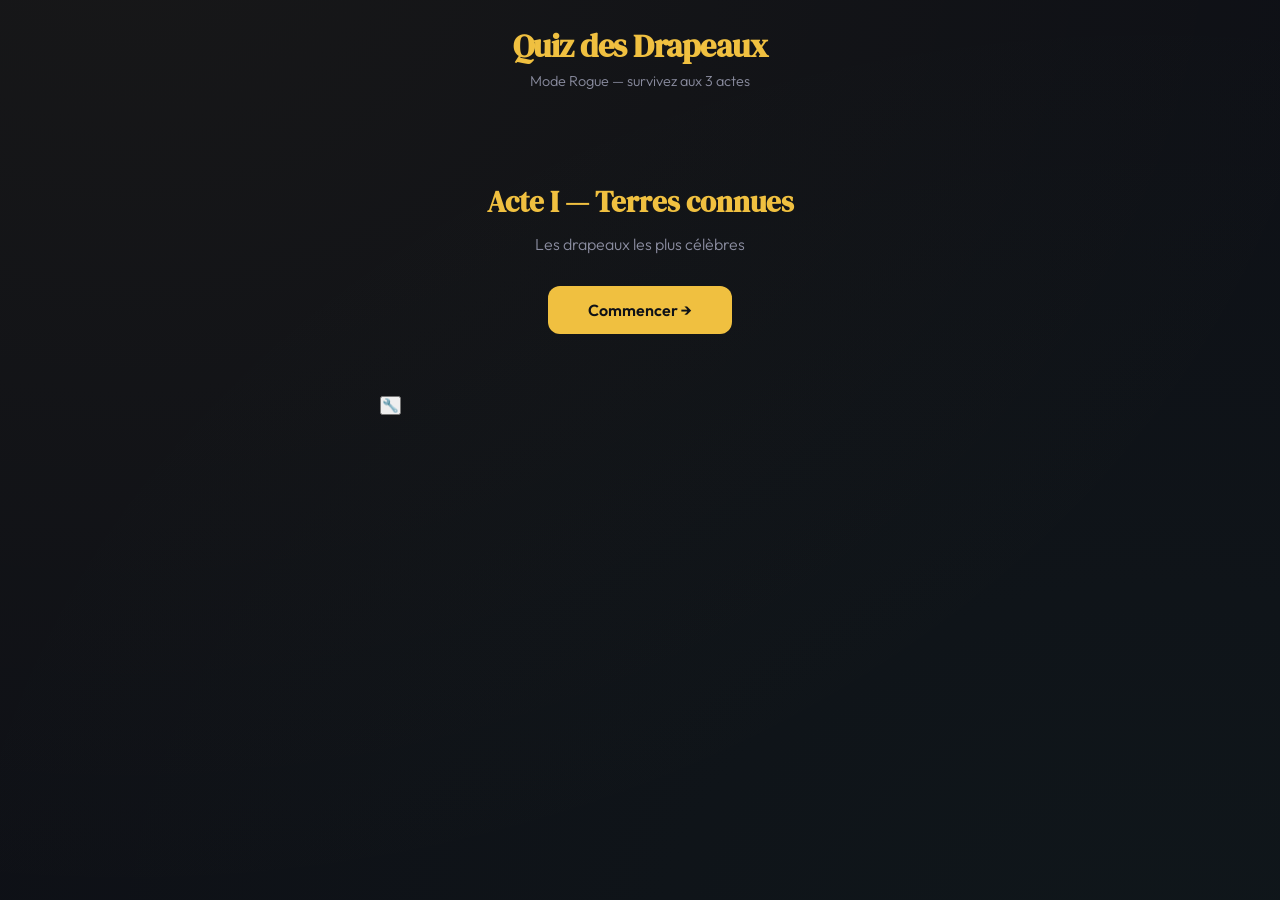
==== rogue.html @ 2f25e323 "Update rogue.html" ====
<!DOCTYPE html>
<html lang="fr">
<head>
  <meta charset="UTF-8">
  <meta name="viewport" content="width=device-width, initial-scale=1.0">
  <title>Quiz des Drapeaux — Mode Rogue</title>
  <link href="https://fonts.googleapis.com/css2?family=DM+Serif+Display&family=Outfit:wght@300;400;500;600;700&display=swap" rel="stylesheet">
  <link rel="stylesheet" href="css/style.css">
  <link rel="stylesheet" href="css/rogue.css">
</head>
<body>
<div class="container">
  <header>
    <h1>Quiz des Drapeaux</h1>
    <p>Mode Rogue — survivez aux 3 actes</p>
  </header>

  <!-- ACT TRANSITION -->
  <div class="act-screen" id="actScreen">
    <h2 id="actTitle">Acte I</h2>
    <p id="actSubtitle">Les drapeaux les plus célèbres</p>
    <button class="act-start-btn" onclick="dismissActScreen()">Commencer →</button>
  </div>

  <!-- CARD CHOICE -->
  <div class="card-choice-screen" id="cardChoiceScreen">
    <h2>Choisissez une récompense</h2>
    <p>Sélectionnez un bonus pour la suite de votre run</p>
    <div class="card-choices" id="cardChoices"></div>
  </div>

  <!-- CONFIRMATION MODAL -->
  <div class="confirm-overlay" id="confirmOverlay" style="display:none">
    <div class="confirm-box">
      <p id="confirmMessage"></p>
      <div class="confirm-buttons">
        <button class="confirm-yes" onclick="confirmYes()">Oui</button>
        <button class="confirm-no" onclick="confirmNo()">Non</button>
      </div>
    </div>
  </div>

  <!-- MAIN GAME -->
  <div class="game-zone" id="rogueGame" style="display:none">
    <div class="progress-track"><div class="progress-fill" id="rogueProgress" style="width:0%"></div></div>

    <div class="rogue-status">
      <div>
        <div class="rogue-act" id="actDisplay">Acte 1</div>
        <div class="rogue-round" id="roundDisplay">Round 1 / 4</div>
      </div>
      <div class="act-dots" id="actDots"></div>
      <div class="rogue-lives" id="livesDisplay">❤️❤️❤️</div>
    </div>

    <div class="active-cards-row" id="activeCardsDisplay"></div>

    <div class="card" id="rogueCard">
      <div class="flag-container"><img id="rogueFlag" src="" alt="Drapeau"></div>
      <div class="rogue-flag-count" id="rogueFlagCount">1 / 5</div>
      <div class="rogue-continent-hint" id="rogueContinentHint"></div>
      <div class="rogue-letter-hint" id="rogueLetterHint"></div>
      <div class="input-row">
        <input type="text" id="rogueInput" placeholder="Nom du pays..." autocomplete="off" autocorrect="off" autocapitalize="off" spellcheck="false" aria-autocomplete="none" data-lpignore="true" data-form-type="other" name="flag-answer-rogue">
        <button id="rogueSubmitBtn" onclick="checkRogueAnswer()">Valider</button>
      </div>
      <div class="feedback" id="rogueFeedback">
        <div class="result-text" id="rogueResultText"></div>
        <div class="answer-reveal" id="rogueAnswerReveal"></div>
      </div>
      <button class="next-btn" id="rogueNextBtn" onclick="nextRogueFlag()">Suivant →</button>
      <div class="next-hint" id="rogueNextHint">Entrée ou Espace pour continuer</div>
    </div>
  </div>

  <!-- TIME TRAVEL MINI-GAME -->
  <div class="time-travel-screen" id="timeTravelScreen" style="display:none">
    <h2>⏳ Voyage temporel</h2>
    <p>Répondez à 2 drapeaux faciles pour passer le drapeau actuel</p>
    <div class="card" id="ttCard">
      <div class="flag-container"><img id="ttFlag" src="" alt="Drapeau"></div>
      <div class="rogue-flag-count" id="ttCount">1 / 2</div>
      <div class="input-row">
        <input type="text" id="ttInput" placeholder="Nom du pays..." autocomplete="off" autocorrect="off" autocapitalize="off" spellcheck="false">
        <button id="ttSubmitBtn" onclick="checkTimeTravelAnswer()">Valider</button>
      </div>
      <div class="feedback" id="ttFeedback">
        <div class="result-text" id="ttResultText"></div>
        <div class="answer-reveal" id="ttAnswerReveal"></div>
      </div>
      <button class="next-btn" id="ttNextBtn" onclick="nextTimeTravelFlag()" style="display:none">Suivant →</button>
    </div>
  </div>

  <!-- END SCREEN -->
  <div class="rogue-end" id="rogueEnd">
    <h2 id="rogueEndTitle">Game Over</h2>
    <div class="rogue-end-score" id="rogueEndScore"></div>
    <p class="rogue-end-detail" id="rogueEndDetail"></p>
    <div class="recap-title">Récapitulatif</div>
    <div class="recap-grid" id="rogueRecapGrid"></div>
    <button class="restart-btn" onclick="startRun()">Nouvelle run</button>
    <br>
    <a href="index.html" class="back-menu-btn">← Accueil</a>
  </div>

  <!-- GOD MODE -->
  <button class="god-mode-btn" onclick="godModeAddLife()" title="God Mode: +1 vie">🔧</button>
</div>
<script src="data/countries.js"></script>
<script src="js/utils.js"></script>
<script src="js/rogue.js"></script>
</body>
</html>
---- css/style.css ----
/* css/style.css — Styles partagés entre les modes */

:root {
  --bg: #0f1117; --card: #1a1d27; --card-border: #2a2d3a;
  --accent: #f0c040; --accent-glow: rgba(240, 192, 64, 0.15);
  --green: #34d399; --green-glow: rgba(52, 211, 153, 0.2);
  --red: #f87171; --red-glow: rgba(248, 113, 113, 0.2);
  --orange: #fb923c; --text: #e8e8ef; --text-dim: #8b8da0; --radius: 16px;
}
* { margin: 0; padding: 0; box-sizing: border-box; }
body {
  background: var(--bg); color: var(--text); font-family: 'Outfit', sans-serif;
  min-height: 100vh; display: flex; flex-direction: column; align-items: center; overflow-x: hidden;
}
body::before {
  content: ''; position: fixed; top: -50%; left: -50%; width: 200%; height: 200%;
  background: radial-gradient(ellipse at 30% 20%, rgba(240,192,64,0.04) 0%, transparent 50%),
              radial-gradient(ellipse at 70% 80%, rgba(52,211,153,0.03) 0%, transparent 50%);
  pointer-events: none; z-index: 0;
}
.container { position: relative; z-index: 1; width: 100%; max-width: 560px; padding: 24px 20px; }
header { text-align: center; margin-bottom: 32px; }
header h1 { font-family: 'DM Serif Display', serif; font-size: 2rem; color: var(--accent); letter-spacing: -0.5px; margin-bottom: 4px; }
header p { font-size: 0.9rem; color: var(--text-dim); font-weight: 300; }
a { color: inherit; text-decoration: none; }

/* Menu */
.menu-screen { text-align: center; }
.menu-screen h2 { font-family: 'DM Serif Display', serif; font-size: 1.4rem; color: var(--text); margin-bottom: 24px; }
.cat-grid { display: flex; flex-direction: column; gap: 10px; }
.cat-btn {
  background: var(--card); border: 1px solid var(--card-border); border-radius: 14px;
  padding: 18px 24px; display: flex; align-items: center; gap: 16px;
  cursor: pointer; transition: border-color 0.25s, background 0.25s, transform 0.15s; text-align: left;
}
.cat-btn:hover { border-color: var(--accent); background: rgba(240,192,64,0.05); transform: translateY(-1px); }
.cat-icon { font-size: 1.6rem; width: 40px; text-align: center; flex-shrink: 0; }
.cat-info { flex: 1; }
.cat-name { font-weight: 600; font-size: 1rem; color: var(--text); margin-bottom: 2px; }
.cat-count { font-size: 0.78rem; color: var(--text-dim); font-weight: 300; }
.cat-arrow { color: var(--text-dim); font-size: 1.1rem; }

/* Score bar */
.score-bar { display: flex; justify-content: center; gap: 32px; margin-bottom: 28px; }
.score-item { text-align: center; }
.score-item .label { font-size: 0.7rem; text-transform: uppercase; letter-spacing: 1.5px; color: var(--text-dim); margin-bottom: 4px; }
.score-item .value { font-family: 'DM Serif Display', serif; font-size: 1.6rem; }
.score-item .value.correct { color: var(--green); }
.score-item .value.wrong { color: var(--red); }
.score-item .value.streak { color: var(--accent); }

/* Card */
.card {
  background: var(--card); border: 1px solid var(--card-border); border-radius: var(--radius);
  padding: 32px 28px; margin-bottom: 20px; transition: border-color 0.4s ease, box-shadow 0.4s ease;
}
.card.success { border-color: var(--green); box-shadow: 0 0 40px var(--green-glow); }
.card.fail { border-color: var(--red); box-shadow: 0 0 40px var(--red-glow); }
.flag-container { display: flex; justify-content: center; margin-bottom: 28px; }
.flag-container img { width: 220px; height: auto; border-radius: 8px; box-shadow: 0 8px 32px rgba(0,0,0,0.4); transition: transform 0.3s ease; }
.flag-container img:hover { transform: scale(1.03); }
.question-label { text-align: center; font-size: 0.85rem; color: var(--text-dim); margin-bottom: 16px; font-weight: 300; }
.question-num { color: var(--accent); font-weight: 600; }
.cat-tag { display: inline-block; background: rgba(240,192,64,0.1); color: var(--accent); font-size: 0.72rem; font-weight: 500; padding: 3px 10px; border-radius: 20px; margin-bottom: 14px; text-align: center; }

/* Attempts */
.attempts-bar { display: flex; justify-content: center; gap: 8px; margin-bottom: 16px; }
.attempt-dot { width: 10px; height: 10px; border-radius: 50%; background: var(--card-border); transition: background 0.3s, box-shadow 0.3s; }
.attempt-dot.available { background: var(--accent); box-shadow: 0 0 8px var(--accent-glow); }
.attempt-dot.used { background: var(--red); box-shadow: 0 0 6px var(--red-glow); }

/* Input */
.input-row { display: flex; gap: 10px; }
.input-row input {
  flex: 1; background: var(--bg); border: 1px solid var(--card-border); border-radius: 12px;
  padding: 14px 18px; color: var(--text); font-family: 'Outfit', sans-serif; font-size: 1rem;
  outline: none; transition: border-color 0.2s;
}
.input-row input:focus { border-color: var(--accent); }
.input-row input::placeholder { color: var(--text-dim); font-weight: 300; }
.input-row button {
  background: var(--accent); color: var(--bg); border: none; border-radius: 12px;
  padding: 14px 24px; font-family: 'Outfit', sans-serif; font-size: 0.95rem;
  font-weight: 600; cursor: pointer; transition: transform 0.15s, opacity 0.15s; white-space: nowrap;
}
.input-row button:hover { opacity: 0.9; transform: scale(1.02); }
.input-row button:active { transform: scale(0.98); }

/* Actions */
.action-row { display: flex; justify-content: center; gap: 16px; margin-top: 12px; }
.skip-btn {
  background: none; border: 1px solid var(--card-border); color: var(--text-dim); border-radius: 10px;
  padding: 8px 20px; font-family: 'Outfit', sans-serif; font-size: 0.82rem; cursor: pointer;
  transition: border-color 0.2s, color 0.2s;
}
.skip-btn:hover { border-color: var(--text-dim); color: var(--text); }
.hint-btn {
  background: none; border: none; color: var(--text-dim); font-family: 'Outfit', sans-serif;
  font-size: 0.82rem; cursor: pointer; text-decoration: underline; text-underline-offset: 3px;
  transition: color 0.2s; padding: 8px 0;
}
.hint-btn:hover { color: var(--text); }
.hint-text { text-align: center; color: var(--accent); font-size: 0.85rem; margin-top: 8px; min-height: 20px; font-weight: 400; }

/* Feedback */
.feedback {
  text-align: center; margin-top: 18px; min-height: 50px; display: flex; flex-direction: column;
  align-items: center; justify-content: center; gap: 6px; opacity: 0; transition: opacity 0.3s;
}
.feedback.visible { opacity: 1; }
.feedback .result-text { font-size: 1.05rem; font-weight: 500; }
.feedback .result-text.correct { color: var(--green); }
.feedback .result-text.wrong { color: var(--red); }
.feedback .result-text.warning { color: var(--orange); }
.feedback .answer-reveal { color: var(--text-dim); font-size: 0.88rem; font-weight: 300; }

/* Next */
.next-btn {
  display: none; margin: 16px auto 0; background: transparent; border: 1px solid var(--card-border);
  color: var(--text); border-radius: 12px; padding: 12px 32px; font-family: 'Outfit', sans-serif;
  font-size: 0.9rem; font-weight: 500; cursor: pointer; transition: border-color 0.2s, background 0.2s;
}
.next-btn:hover { border-color: var(--accent); background: var(--accent-glow); }
.next-hint { text-align: center; font-size: 0.72rem; color: var(--text-dim); margin-top: 8px; font-weight: 300; display: none; }

/* Progress */
.progress-track { width: 100%; height: 3px; background: var(--card-border); border-radius: 2px; margin-bottom: 24px; overflow: hidden; }
.progress-fill { height: 100%; background: linear-gradient(90deg, var(--accent), var(--green)); border-radius: 2px; transition: width 0.5s ease; }

/* End screen */
.end-screen { display: none; text-align: center; padding: 40px 20px; }
.end-screen h2 { font-family: 'DM Serif Display', serif; font-size: 1.8rem; color: var(--accent); margin-bottom: 12px; }
.end-screen .final-score { font-size: 3rem; font-family: 'DM Serif Display', serif; color: var(--green); margin: 20px 0; }
.end-screen p { color: var(--text-dim); font-weight: 300; margin-bottom: 24px; white-space: pre-line; }
.restart-btn {
  background: var(--accent); color: var(--bg); border: none; border-radius: 12px;
  padding: 14px 40px; font-family: 'Outfit', sans-serif; font-size: 1rem;
  font-weight: 600; cursor: pointer; transition: transform 0.15s; margin-bottom: 10px;
}
.restart-btn:hover { transform: scale(1.03); }
.back-menu-btn {
  display: inline-block; background: transparent; border: 1px solid var(--card-border); color: var(--text-dim);
  border-radius: 12px; padding: 12px 32px; font-family: 'Outfit', sans-serif; font-size: 0.88rem;
  font-weight: 400; cursor: pointer; transition: border-color 0.2s, color 0.2s;
}
.back-menu-btn:hover { border-color: var(--accent); color: var(--text); }

/* Recap */
.recap-title { font-family: 'DM Serif Display', serif; font-size: 1.2rem; color: var(--text); margin: 28px 0 16px; text-align: center; }
.recap-grid { display: flex; flex-direction: column; gap: 8px; margin-bottom: 28px; }
.recap-row {
  display: flex; align-items: center; gap: 12px; background: var(--card);
  border: 1px solid var(--card-border); border-radius: 12px; padding: 10px 14px; text-align: left;
}
.recap-row.ok { border-left: 3px solid var(--green); }
.recap-row.ko { border-left: 3px solid var(--red); }
.recap-row.skip { border-left: 3px solid var(--orange); }
.recap-flag { width: 48px; height: 32px; object-fit: cover; border-radius: 4px; flex-shrink: 0; }
.recap-info { flex: 1; min-width: 0; }
.recap-country { font-weight: 600; font-size: 0.9rem; color: var(--text); }
.recap-detail { font-size: 0.76rem; color: var(--text-dim); font-weight: 300; }
.recap-badge { font-size: 0.72rem; font-weight: 600; padding: 3px 8px; border-radius: 8px; flex-shrink: 0; white-space: nowrap; }
.recap-badge.ok { background: rgba(52,211,153,0.15); color: var(--green); }
.recap-badge.ko { background: rgba(248,113,113,0.15); color: var(--red); }
.recap-badge.skip { background: rgba(251,146,60,0.15); color: var(--orange); }

.game-zone { display: none; }

/* Animations */
@keyframes shake { 0%,100%{transform:translateX(0)} 20%,60%{transform:translateX(-6px)} 40%,80%{transform:translateX(6px)} }
.shake { animation: shake 0.4s ease; }
@keyframes pop { 0%{transform:scale(1)} 50%{transform:scale(1.08)} 100%{transform:scale(1)} }
.pop { animation: pop 0.35s ease; }
@keyframes fadeIn { from{opacity:0;transform:translateY(10px)} to{opacity:1;transform:translateY(0)} }
.fade-in { animation: fadeIn 0.4s ease forwards; }

/* Mobile: compact layout so flag + input fit above keyboard */
@media (max-height: 700px) {
  header { margin-bottom: 16px; }
  header h1 { font-size: 1.5rem; }
  .container { padding: 12px 16px; }
  .card { padding: 20px 18px; margin-bottom: 12px; }
  .flag-container { margin-bottom: 16px; }
  .flag-container img { width: 160px; }
  .score-bar { gap: 24px; margin-bottom: 16px; }
  .score-item .value { font-size: 1.3rem; }
  .question-label { margin-bottom: 10px; }
  .attempts-bar { margin-bottom: 10px; }
  .input-row input { padding: 12px 14px; font-size: 0.9rem; }
  .input-row button { padding: 12px 18px; font-size: 0.88rem; }
  .action-row { margin-top: 8px; }
  .progress-track { margin-bottom: 16px; }
}

@media (max-height: 550px) {
  header { margin-bottom: 8px; }
  header p { display: none; }
  .flag-container img { width: 120px; }
  .flag-container { margin-bottom: 10px; }
  .card { padding: 14px 14px; }
  .score-bar { margin-bottom: 10px; }
}
---- css/rogue.css ----
/* css/rogue.css */

/* ===== Lives & Status bar ===== */
.rogue-status {
  display: flex;
  justify-content: space-between;
  align-items: center;
  margin-bottom: 16px;
  padding: 12px 16px;
  background: var(--card);
  border: 1px solid var(--card-border);
  border-radius: 12px;
}

.rogue-lives { font-size: 1.3rem; letter-spacing: 2px; }
.rogue-act { font-family: 'DM Serif Display', serif; font-size: 1rem; color: var(--accent); }
.rogue-round { font-size: 0.82rem; color: var(--text-dim); font-weight: 300; }

/* ===== Inventory row ===== */
.active-cards-row {
  display: flex;
  justify-content: center;
  gap: 8px;
  margin-bottom: 16px;
  min-height: 28px;
  flex-wrap: wrap;
}

.inv-badge {
  border-radius: 20px;
  padding: 5px 12px;
  font-size: 0.82rem;
  cursor: default;
  position: relative;
  transition: transform 0.15s, box-shadow 0.2s;
}

.inv-permanent {
  background: rgba(52, 211, 153, 0.1);
  border: 1px solid rgba(52, 211, 153, 0.25);
  color: var(--green);
}

.inv-consumable {
  background: rgba(240, 192, 64, 0.1);
  border: 1px solid rgba(240, 192, 64, 0.25);
  color: var(--accent);
  cursor: pointer;
}

.inv-consumable:hover:not(.inv-disabled) {
  transform: scale(1.08);
  box-shadow: 0 0 12px var(--accent-glow);
}

.inv-consumable:active:not(.inv-disabled) {
  transform: scale(0.95);
}

.inv-disabled {
  opacity: 0.35;
  cursor: not-allowed;
  pointer-events: none;
}

/* ===== Flag count ===== */
.rogue-flag-count {
  text-align: center;
  font-size: 0.82rem;
  color: var(--text-dim);
  font-weight: 300;
  margin-bottom: 12px;
}

/* ===== Hints from cards ===== */
.rogue-continent-hint {
  text-align: center;
  font-size: 0.85rem;
  color: var(--green);
  margin-bottom: 8px;
  font-weight: 500;
  display: none;
}

.rogue-letter-hint {
  text-align: center;
  font-family: 'DM Serif Display', serif;
  font-size: 1.3rem;
  color: var(--accent);
  letter-spacing: 3px;
  margin-bottom: 12px;
  display: none;
}

/* ===== Act transition screen ===== */
.act-screen {
  display: none;
  text-align: center;
  padding: 60px 20px;
}

.act-screen h2 {
  font-family: 'DM Serif Display', serif;
  font-size: 1.8rem;
  color: var(--accent);
  margin-bottom: 12px;
}

.act-screen p {
  color: var(--text-dim);
  font-weight: 300;
  margin-bottom: 32px;
  font-size: 1rem;
}

.act-start-btn {
  background: var(--accent);
  color: var(--bg);
  border: none;
  border-radius: 12px;
  padding: 14px 40px;
  font-family: 'Outfit', sans-serif;
  font-size: 1rem;
  font-weight: 600;
  cursor: pointer;
  transition: transform 0.15s;
}
.act-start-btn:hover { transform: scale(1.03); }

/* ===== Card choice screen ===== */
.card-choice-screen {
  display: none;
  text-align: center;
  padding: 40px 20px;
}

.card-choice-screen h2 {
  font-family: 'DM Serif Display', serif;
  font-size: 1.4rem;
  color: var(--accent);
  margin-bottom: 8px;
}

.card-choice-screen > p {
  color: var(--text-dim);
  font-weight: 300;
  margin-bottom: 24px;
  font-size: 0.88rem;
}

.card-choices {
  display: flex;
  gap: 16px;
  justify-content: center;
  flex-wrap: wrap;
}

.card-choice {
  background: var(--card);
  border: 1px solid var(--card-border);
  border-radius: 16px;
  padding: 28px 24px;
  width: 220px;
  cursor: pointer;
  transition: border-color 0.3s, transform 0.2s, box-shadow 0.3s;
  text-align: center;
}
.card-choice:hover {
  border-color: var(--accent);
  transform: translateY(-4px);
  box-shadow: 0 8px 30px var(--accent-glow);
}

.card-choice-icon { font-size: 2.5rem; margin-bottom: 12px; }
.card-choice-name {
  font-weight: 600;
  font-size: 1rem;
  color: var(--text);
  margin-bottom: 8px;
}
.card-choice-desc {
  font-size: 0.8rem;
  color: var(--text-dim);
  font-weight: 300;
  line-height: 1.4;
}

.card-type-tag {
  display: inline-block;
  font-size: 0.68rem;
  font-weight: 600;
  padding: 3px 8px;
  border-radius: 6px;
  margin-bottom: 10px;
}
.card-type-tag.permanent { background: rgba(52,211,153,0.15); color: var(--green); }
.card-type-tag.consumable { background: rgba(240,192,64,0.15); color: var(--accent); }
.card-type-tag.instant { background: rgba(248,113,113,0.15); color: var(--red); }

/* ===== Confirmation modal ===== */
.confirm-overlay {
  position: fixed;
  top: 0; left: 0;
  width: 100%; height: 100%;
  background: rgba(0, 0, 0, 0.7);
  display: flex;
  align-items: center;
  justify-content: center;
  z-index: 1000;
  backdrop-filter: blur(4px);
}

.confirm-box {
  background: var(--card);
  border: 1px solid var(--card-border);
  border-radius: 16px;
  padding: 28px 32px;
  text-align: center;
  max-width: 340px;
  width: 90%;
  box-shadow: 0 16px 50px rgba(0, 0, 0, 0.5);
}

.confirm-box p {
  font-size: 1.05rem;
  color: var(--text);
  margin-bottom: 20px;
  font-weight: 500;
}

.confirm-buttons {
  display: flex;
  gap: 12px;
  justify-content: center;
}

.confirm-yes {
  background: var(--accent);
  color: var(--bg);
  border: none;
  border-radius: 10px;
  padding: 10px 28px;
  font-family: 'Outfit', sans-serif;
  font-size: 0.9rem;
  font-weight: 600;
  cursor: pointer;
  transition: transform 0.15s;
}
.confirm-yes:hover { transform: scale(1.03); }

.confirm-no {
  background: transparent;
  border: 1px solid var(--card-border);
  color: var(--text-dim);
  border-radius: 10px;
  padding: 10px 28px;
  font-family: 'Outfit', sans-serif;
  font-size: 0.9rem;
  font-weight: 400;
  cursor: pointer;
  transition: border-color 0.2s, color 0.2s;
}
.confirm-no:hover { border-color: var(--text-dim); color: var(--text); }

/* ===== Rogue end screen ===== */
.rogue-end {
  display: none;
  text-align: center;
  padding: 40px 20px;
}

.rogue-end h2 {
  font-family: 'DM Serif Display', serif;
  font-size: 2rem;
  margin-bottom: 12px;
}

.rogue-end .rogue-end-score {
  font-size: 2.4rem;
  font-family: 'DM Serif Display', serif;
  color: var(--green);
  margin: 16px 0;
}

.rogue-end .rogue-end-detail {
  color: var(--text-dim);
  font-weight: 300;
  margin-bottom: 24px;
  white-space: pre-line;
  font-size: 0.9rem;
}
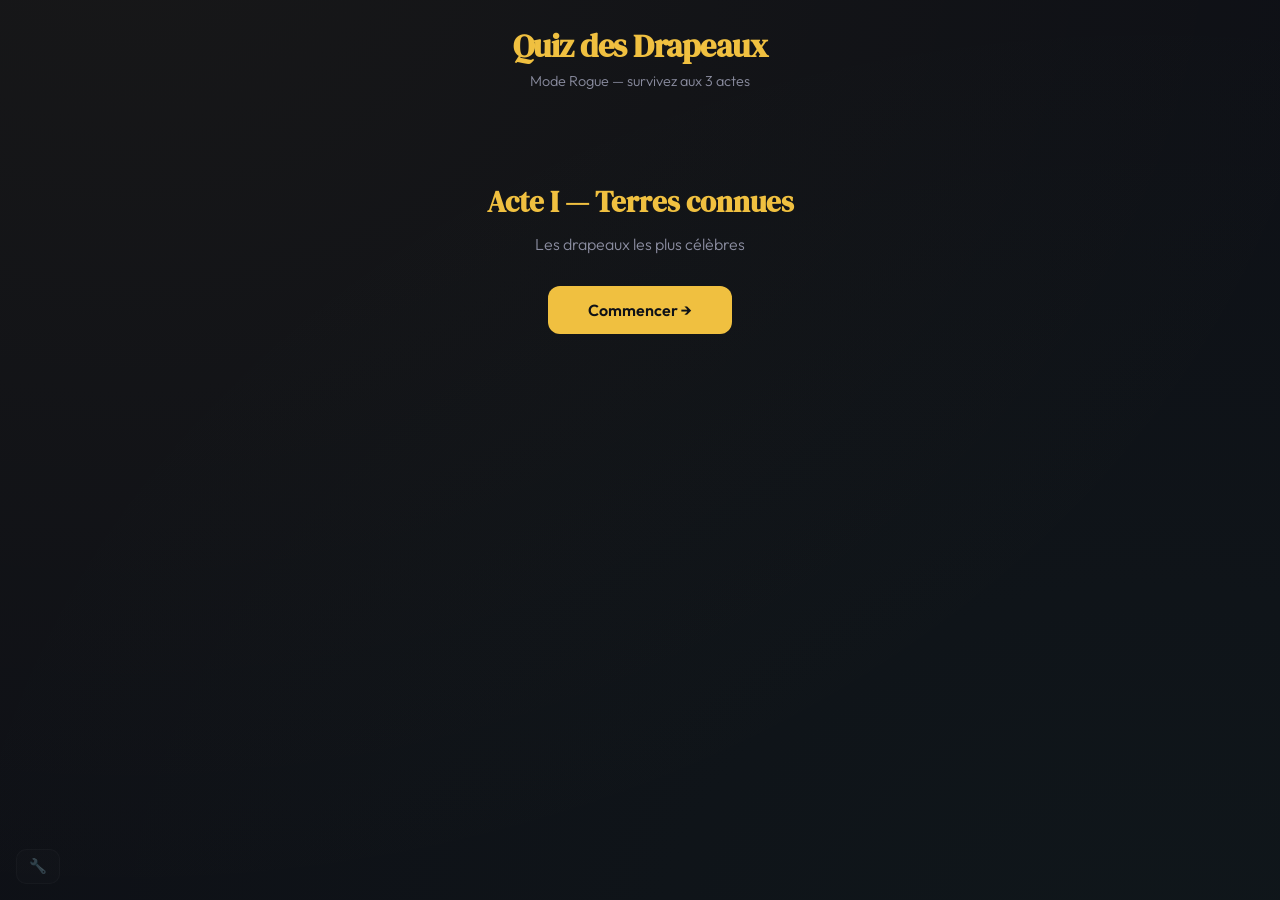
==== commit 6b4ec7d2: "Update rogue.html" ====
--- a/rogue.html
+++ b/rogue.html
@@ -22,7 +22,15 @@
     <button class="act-start-btn" onclick="dismissActScreen()">Commencer →</button>
   </div>
 
-  <!-- CARD CHOICE -->
+  <!-- BOSS INTRO -->
+  <div class="act-screen" id="bossIntro" style="display:none">
+    <div id="bossIntroIcon" style="font-size:3rem;margin-bottom:12px"></div>
+    <h2 id="bossIntroName">Boss</h2>
+    <p id="bossIntroDesc">Description</p>
+    <button class="act-start-btn" onclick="dismissBossIntro()">Affronter le boss →</button>
+  </div>
+
+  <!-- REWARD CHOICE -->
   <div class="card-choice-screen" id="cardChoiceScreen">
     <h2>Choisissez une récompense</h2>
     <p>Sélectionnez un bonus pour la suite de votre run</p>
@@ -42,7 +50,10 @@
 
   <!-- MAIN GAME -->
   <div class="game-zone" id="rogueGame" style="display:none">
-    <div class="progress-track"><div class="progress-fill" id="rogueProgress" style="width:0%"></div></div>
+    <div class="progress-row">
+      <div class="progress-track" style="flex:1"><div class="progress-fill" id="rogueProgress" style="width:0%"></div></div>
+      <div class="score-display">⭐ <span id="rogueScore">0</span></div>
+    </div>
 
     <div class="rogue-status">
       <div>
@@ -56,10 +67,12 @@
     <div class="active-cards-row" id="activeCardsDisplay"></div>
 
     <div class="card" id="rogueCard">
+      <div class="boss-label" id="bossLabel" style="display:none"></div>
       <div class="flag-container"><img id="rogueFlag" src="" alt="Drapeau"></div>
-      <div class="rogue-flag-count" id="rogueFlagCount">1 / 5</div>
+      <div class="flag-dots-row" id="rogueFlagDots"></div>
       <div class="rogue-continent-hint" id="rogueContinentHint"></div>
       <div class="rogue-letter-hint" id="rogueLetterHint"></div>
+      <div class="qcm-overlay" id="qcmOverlay" style="display:none"></div>
       <div class="input-row">
         <input type="text" id="rogueInput" placeholder="Nom du pays..." autocomplete="off" autocorrect="off" autocapitalize="off" spellcheck="false" aria-autocomplete="none" data-lpignore="true" data-form-type="other" name="flag-answer-rogue">
         <button id="rogueSubmitBtn" onclick="checkRogueAnswer()">Valider</button>
@@ -73,7 +86,7 @@
     </div>
   </div>
 
-  <!-- TIME TRAVEL MINI-GAME -->
+  <!-- TIME TRAVEL -->
   <div class="time-travel-screen" id="timeTravelScreen" style="display:none">
     <h2>⏳ Voyage temporel</h2>
     <p>Répondez à 2 drapeaux faciles pour passer le drapeau actuel</p>
--- a/css/rogue.css
+++ b/css/rogue.css
@@ -289,3 +289,69 @@
   white-space: pre-line;
   font-size: 0.9rem;
 }
+
+/* ===== Act progress dots ===== */
+.act-dots {
+  display: flex;
+  gap: 6px;
+  align-items: center;
+}
+
+.act-dot {
+  width: 8px;
+  height: 8px;
+  border-radius: 50%;
+  background: var(--card-border);
+  transition: background 0.3s, box-shadow 0.3s, transform 0.3s;
+}
+
+.act-dot-done {
+  background: var(--green);
+  box-shadow: 0 0 6px var(--green-glow);
+}
+
+.act-dot-current {
+  background: var(--accent);
+  box-shadow: 0 0 8px var(--accent-glow);
+  transform: scale(1.3);
+}
+
+/* ===== God mode button ===== */
+.god-mode-btn {
+  position: fixed;
+  bottom: 16px;
+  left: 16px;
+  background: rgba(255, 255, 255, 0.05);
+  border: 1px solid rgba(255, 255, 255, 0.08);
+  border-radius: 10px;
+  padding: 8px 12px;
+  font-size: 0.9rem;
+  cursor: pointer;
+  opacity: 0.3;
+  transition: opacity 0.2s, transform 0.15s;
+  z-index: 100;
+}
+.god-mode-btn:hover {
+  opacity: 0.8;
+  transform: scale(1.1);
+}
+
+/* ===== Time travel screen ===== */
+.time-travel-screen {
+  text-align: center;
+  padding: 20px 0;
+}
+
+.time-travel-screen h2 {
+  font-family: 'DM Serif Display', serif;
+  font-size: 1.4rem;
+  color: var(--accent);
+  margin-bottom: 8px;
+}
+
+.time-travel-screen > p {
+  color: var(--text-dim);
+  font-weight: 300;
+  margin-bottom: 20px;
+  font-size: 0.85rem;
+}
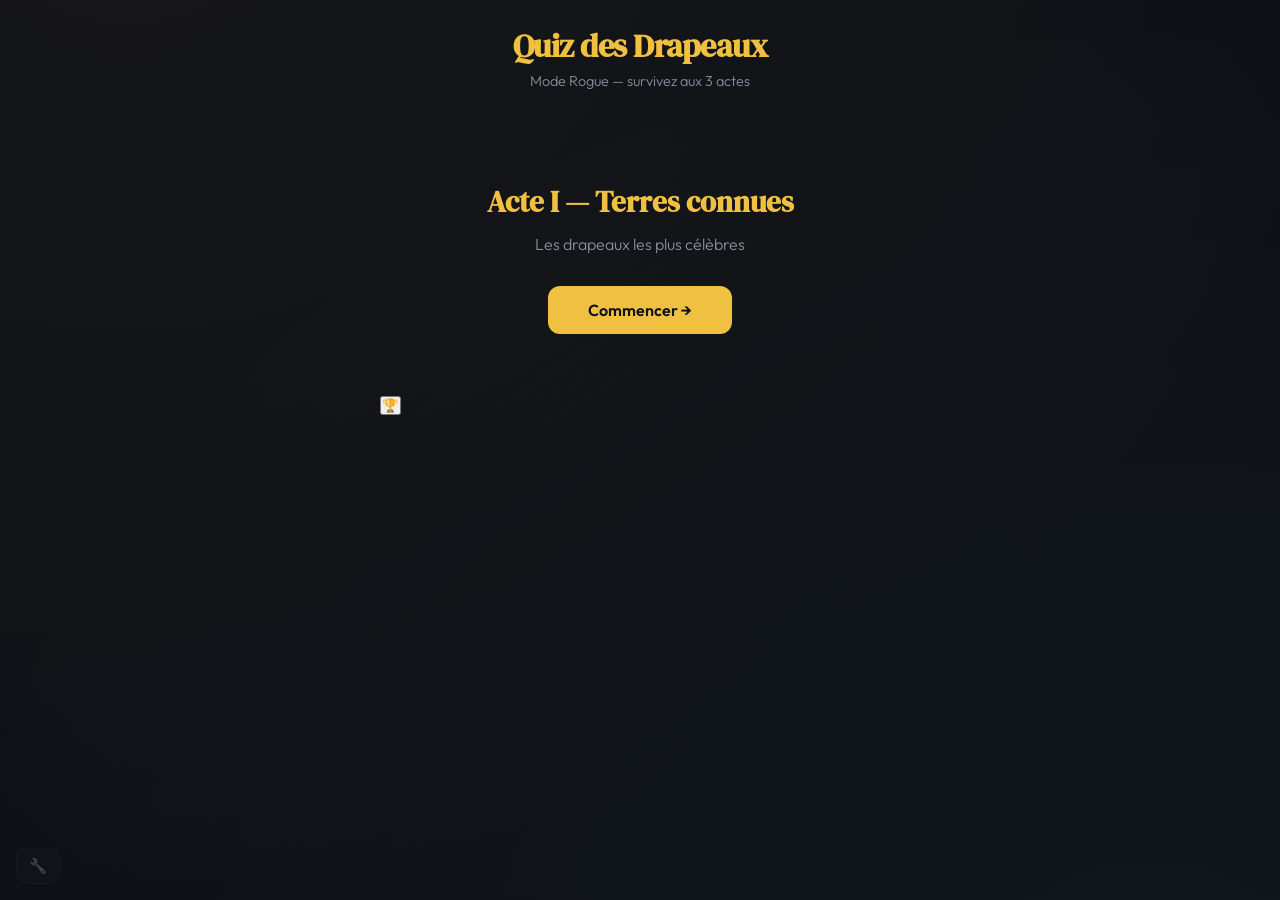
==== commit cb82eb5b: "Update rogue.html" ====
--- a/rogue.html
+++ b/rogue.html
@@ -55,34 +55,54 @@
       <div class="score-display">⭐ <span id="rogueScore">0</span></div>
     </div>
 
-    <div class="rogue-status">
-      <div>
-        <div class="rogue-act" id="actDisplay">Acte 1</div>
-        <div class="rogue-round" id="roundDisplay">Round 1 / 4</div>
+    <div class="rogue-layout">
+      <!-- Vertical act tracker on the left -->
+      <div class="act-tracker" id="actTracker"></div>
+
+      <!-- Main game column -->
+      <div class="rogue-main">
+        <div class="rogue-status">
+          <div>
+            <div class="rogue-act" id="actDisplay">Acte 1</div>
+            <div class="rogue-round" id="roundDisplay">Round 1 / 4</div>
+          </div>
+          <div class="rogue-lives" id="livesDisplay">❤️❤️❤️</div>
+        </div>
+
+        <div class="inventory-section">
+          <div class="inv-row">
+            <span class="inv-label">Passifs</span>
+            <div class="inv-badges" id="permCardsDisplay"></div>
+          </div>
+          <div class="inv-row">
+            <span class="inv-label">Potions</span>
+            <div class="inv-badges" id="consCardsDisplay"></div>
+          </div>
+        </div>
+
+        <div class="card" id="rogueCard">
+          <div class="boss-label" id="bossLabel" style="display:none"></div>
+          <div class="flag-container"><img id="rogueFlag" src="" alt="Drapeau"></div>
+          <div class="flag-dots-row" id="rogueFlagDots"></div>
+          <div class="timer-track"><div class="timer-bar" id="timerBar"></div></div>
+          <div class="rogue-continent-hint" id="rogueContinentHint"></div>
+          <div class="rogue-letter-hint" id="rogueLetterHint"></div>
+          <div class="qcm-overlay" id="qcmOverlay" style="display:none"></div>
+          <div class="input-row">
+            <input type="text" id="rogueInput" placeholder="Nom du pays..." autocomplete="off" autocorrect="off" autocapitalize="off" spellcheck="false" aria-autocomplete="none" data-lpignore="true" data-form-type="other" name="flag-answer-rogue">
+            <button id="rogueSubmitBtn" onclick="checkRogueAnswer()">Valider</button>
+          </div>
+          <div class="action-row" id="rogueActionRow">
+            <button class="skip-btn" id="roguePassBtn" onclick="roguePass()">Passer (-1❤️)</button>
+          </div>
+          <div class="feedback" id="rogueFeedback">
+            <div class="result-text" id="rogueResultText"></div>
+            <div class="answer-reveal" id="rogueAnswerReveal"></div>
+          </div>
+          <button class="next-btn" id="rogueNextBtn" onclick="nextRogueFlag()">Suivant →</button>
+          <div class="next-hint" id="rogueNextHint">Entrée ou Espace pour continuer</div>
+        </div>
       </div>
-      <div class="act-dots" id="actDots"></div>
-      <div class="rogue-lives" id="livesDisplay">❤️❤️❤️</div>
-    </div>
-
-    <div class="active-cards-row" id="activeCardsDisplay"></div>
-
-    <div class="card" id="rogueCard">
-      <div class="boss-label" id="bossLabel" style="display:none"></div>
-      <div class="flag-container"><img id="rogueFlag" src="" alt="Drapeau"></div>
-      <div class="flag-dots-row" id="rogueFlagDots"></div>
-      <div class="rogue-continent-hint" id="rogueContinentHint"></div>
-      <div class="rogue-letter-hint" id="rogueLetterHint"></div>
-      <div class="qcm-overlay" id="qcmOverlay" style="display:none"></div>
-      <div class="input-row">
-        <input type="text" id="rogueInput" placeholder="Nom du pays..." autocomplete="off" autocorrect="off" autocapitalize="off" spellcheck="false" aria-autocomplete="none" data-lpignore="true" data-form-type="other" name="flag-answer-rogue">
-        <button id="rogueSubmitBtn" onclick="checkRogueAnswer()">Valider</button>
-      </div>
-      <div class="feedback" id="rogueFeedback">
-        <div class="result-text" id="rogueResultText"></div>
-        <div class="answer-reveal" id="rogueAnswerReveal"></div>
-      </div>
-      <button class="next-btn" id="rogueNextBtn" onclick="nextRogueFlag()">Suivant →</button>
-      <div class="next-hint" id="rogueNextHint">Entrée ou Espace pour continuer</div>
     </div>
   </div>
 
@@ -110,6 +130,23 @@
     <h2 id="rogueEndTitle">Game Over</h2>
     <div class="rogue-end-score" id="rogueEndScore"></div>
     <p class="rogue-end-detail" id="rogueEndDetail"></p>
+
+    <!-- Pseudo input -->
+    <div class="pseudo-section" id="pseudoSection" style="display:none">
+      <div class="pseudo-label">Enregistrer votre score</div>
+      <div class="pseudo-row">
+        <input type="text" id="pseudoInput" placeholder="Votre pseudo..." maxlength="20" autocomplete="off">
+        <button id="pseudoSubmitBtn" onclick="submitPseudo()">OK</button>
+      </div>
+    </div>
+    <div class="pseudo-thanks" id="pseudoThanks" style="display:none">Score enregistré !</div>
+
+    <!-- Leaderboard -->
+    <div class="lb-section">
+      <div class="recap-title">Classement</div>
+      <div id="leaderboardContainer"></div>
+    </div>
+
     <div class="recap-title">Récapitulatif</div>
     <div class="recap-grid" id="rogueRecapGrid"></div>
     <button class="restart-btn" onclick="startRun()">Nouvelle run</button>
@@ -117,11 +154,30 @@
     <a href="index.html" class="back-menu-btn">← Accueil</a>
   </div>
 
-  <!-- GOD MODE -->
-  <button class="god-mode-btn" onclick="godModeAddLife()" title="God Mode: +1 vie">🔧</button>
+  <!-- GOD MODE PANEL -->
+  <button class="god-mode-btn" onclick="toggleGodPanel()" title="God Mode">🔧</button>
+  <button class="lb-float-btn" onclick="toggleLbPanel()" title="Classement">🏆</button>
+  <div class="god-panel" id="godPanel" style="display:none">
+    <div class="god-panel-title">God Mode</div>
+    <button class="god-panel-btn" onclick="godModeAddLife()">❤️ +1 Vie</button>
+    <div class="god-panel-sep">Affronter un boss :</div>
+    <button class="god-panel-btn" onclick="godModeBoss('mirror')">🪞 Miroir</button>
+    <button class="god-panel-btn" onclick="godModeBoss('flip')">🙃 Renversé</button>
+    <button class="god-panel-btn" onclick="godModeBoss('negative')">🌑 Négatif</button>
+    <button class="god-panel-btn" onclick="godModeBoss('zoom')">🔍 Zoom</button>
+    <button class="god-panel-btn" onclick="godModeBoss('pixel')">📦 Pixelisé</button>
+    <button class="god-panel-btn" onclick="godModeBoss('memory')">🧠 Mémoire</button>
+    <button class="god-panel-btn" onclick="godModeBoss('historical')">📜 Historique</button>
+  </div>
+  <div class="lb-float-panel" id="lbPanel" style="display:none">
+    <div class="god-panel-title">Classement</div>
+    <div id="lbFloatContainer"></div>
+  </div>
 </div>
 <script src="data/countries.js"></script>
+<script src="js/config.js"></script>
 <script src="js/utils.js"></script>
+<script src="js/leaderboard.js"></script>
 <script src="js/rogue.js"></script>
 </body>
 </html>
--- a/css/style.css
+++ b/css/style.css
@@ -39,6 +39,19 @@
 .cat-name { font-weight: 600; font-size: 1rem; color: var(--text); margin-bottom: 2px; }
 .cat-count { font-size: 0.78rem; color: var(--text-dim); font-weight: 300; }
 .cat-arrow { color: var(--text-dim); font-size: 1.1rem; }
+
+/* Sub-categories */
+.sub-grid {
+  display: flex; flex-direction: column; gap: 6px;
+  margin-left: 24px; margin-bottom: 6px; padding-left: 12px;
+  border-left: 2px solid var(--card-border);
+}
+.cat-btn-sub {
+  padding: 12px 18px;
+  background: rgba(26, 29, 39, 0.6);
+}
+.cat-btn-sub .cat-icon { font-size: 1.2rem; width: 32px; }
+.cat-btn-sub .cat-name { font-size: 0.9rem; }
 
 /* Score bar */
 .score-bar { display: flex; justify-content: center; gap: 32px; margin-bottom: 28px; }
--- a/css/rogue.css
+++ b/css/rogue.css
@@ -1,197 +1,258 @@
 /* css/rogue.css */
+
+/* ===== Progress row with score ===== */
+.progress-row {
+  display: flex; align-items: center; gap: 12px; margin-bottom: 16px;
+}
+.score-display {
+  font-family: 'DM Serif Display', serif;
+  font-size: 1.1rem; color: var(--accent); white-space: nowrap;
+}
+
+/* ===== Layout: tracker + main ===== */
+.rogue-layout {
+  display: flex; gap: 14px; align-items: flex-start;
+}
+.rogue-main { flex: 1; min-width: 0; }
+
+/* ===== Vertical act tracker ===== */
+.act-tracker {
+  display: flex; flex-direction: column; align-items: center;
+  gap: 0; padding: 8px 4px; min-width: 44px;
+  background: var(--card); border: 1px solid var(--card-border);
+  border-radius: 12px;
+}
+
+.tracker-node {
+  display: flex; flex-direction: column; align-items: center;
+  padding: 4px 0;
+}
+
+.tracker-dot {
+  width: 10px; height: 10px; border-radius: 50%;
+  background: var(--card-border);
+  transition: background 0.3s, box-shadow 0.3s, transform 0.3s;
+  display: block;
+}
+
+.tracker-done .tracker-dot {
+  background: var(--green); box-shadow: 0 0 6px var(--green-glow);
+}
+.tracker-current .tracker-dot {
+  background: var(--accent); box-shadow: 0 0 10px var(--accent-glow);
+  transform: scale(1.4);
+}
+
+.tracker-icon {
+  font-size: 1rem; display: block;
+}
+
+.tracker-label {
+  font-size: 0.58rem; color: var(--text-dim); font-weight: 500;
+  margin-top: 2px; text-transform: uppercase; letter-spacing: 0.5px;
+}
+.tracker-current .tracker-label { color: var(--accent); }
+.tracker-done .tracker-label { color: var(--green); }
+
+.tracker-boss .tracker-icon { font-size: 1.1rem; }
+.tracker-boss.tracker-current .tracker-icon { transform: scale(1.2); }
+
+.tracker-line {
+  width: 2px; height: 12px;
+  background: var(--card-border);
+  margin: 2px 0;
+}
 
 /* ===== Lives & Status bar ===== */
 .rogue-status {
-  display: flex;
-  justify-content: space-between;
-  align-items: center;
-  margin-bottom: 16px;
-  padding: 12px 16px;
-  background: var(--card);
-  border: 1px solid var(--card-border);
-  border-radius: 12px;
-}
-
+  display: flex; justify-content: space-between; align-items: center;
+  margin-bottom: 16px; padding: 12px 16px;
+  background: var(--card); border: 1px solid var(--card-border); border-radius: 12px;
+}
 .rogue-lives { font-size: 1.3rem; letter-spacing: 2px; }
 .rogue-act { font-family: 'DM Serif Display', serif; font-size: 1rem; color: var(--accent); }
 .rogue-round { font-size: 0.82rem; color: var(--text-dim); font-weight: 300; }
 
-/* ===== Inventory row ===== */
-.active-cards-row {
-  display: flex;
-  justify-content: center;
-  gap: 8px;
-  margin-bottom: 16px;
-  min-height: 28px;
-  flex-wrap: wrap;
-}
-
+/* (act dots replaced by vertical tracker) */
+
+/* ===== Flag status dots ===== */
+.flag-dots-row {
+  display: flex; justify-content: center; gap: 6px; margin-bottom: 14px;
+}
+.flag-dot {
+  width: 10px; height: 10px; border-radius: 50%;
+  transition: background 0.3s, box-shadow 0.3s;
+}
+.flag-dot-ok { background: var(--green); box-shadow: 0 0 6px var(--green-glow); }
+.flag-dot-ko { background: var(--red); box-shadow: 0 0 6px var(--red-glow); }
+.flag-dot-current { background: var(--accent); box-shadow: 0 0 8px var(--accent-glow); }
+.flag-dot-pending { background: var(--card-border); }
+
+/* ===== Timer bar ===== */
+.timer-track {
+  width: 100%; height: 4px;
+  background: var(--card-border); border-radius: 2px;
+  margin-bottom: 14px; overflow: hidden;
+}
+.timer-bar {
+  height: 100%; width: 100%;
+  background: var(--accent);
+  border-radius: 2px;
+  transition: width 0.1s linear;
+}
+.timer-bar.timer-danger {
+  background: var(--red);
+}
+
+/* ===== Inventory section ===== */
+.inventory-section {
+  margin-bottom: 14px;
+  display: flex; flex-direction: column; gap: 6px;
+}
+.inv-row {
+  display: flex; align-items: center; gap: 8px; min-height: 28px;
+}
+.inv-label {
+  font-size: 0.65rem; text-transform: uppercase; letter-spacing: 1px;
+  color: var(--text-dim); font-weight: 500; min-width: 48px; flex-shrink: 0;
+}
+.inv-badges {
+  display: flex; gap: 6px; flex-wrap: wrap;
+}
 .inv-badge {
-  border-radius: 20px;
-  padding: 5px 12px;
-  font-size: 0.82rem;
-  cursor: default;
-  position: relative;
-  transition: transform 0.15s, box-shadow 0.2s;
-}
-
+  border-radius: 20px; padding: 5px 12px; font-size: 0.82rem;
+  cursor: default; transition: transform 0.15s, box-shadow 0.2s;
+}
 .inv-permanent {
-  background: rgba(52, 211, 153, 0.1);
-  border: 1px solid rgba(52, 211, 153, 0.25);
-  color: var(--green);
-}
-
+  background: rgba(52,211,153,0.1); border: 1px solid rgba(52,211,153,0.25); color: var(--green);
+}
 .inv-consumable {
-  background: rgba(240, 192, 64, 0.1);
-  border: 1px solid rgba(240, 192, 64, 0.25);
-  color: var(--accent);
-  cursor: pointer;
-}
-
-.inv-consumable:hover:not(.inv-disabled) {
-  transform: scale(1.08);
-  box-shadow: 0 0 12px var(--accent-glow);
-}
-
-.inv-consumable:active:not(.inv-disabled) {
-  transform: scale(0.95);
-}
-
-.inv-disabled {
-  opacity: 0.35;
-  cursor: not-allowed;
-  pointer-events: none;
-}
-
-/* ===== Flag count ===== */
+  background: rgba(240,192,64,0.1); border: 1px solid rgba(240,192,64,0.25);
+  color: var(--accent); cursor: pointer;
+}
+.inv-consumable:hover:not(.inv-disabled) { transform: scale(1.08); box-shadow: 0 0 12px var(--accent-glow); }
+.inv-consumable:active:not(.inv-disabled) { transform: scale(0.95); }
+.inv-disabled { opacity: 0.35; cursor: not-allowed; pointer-events: none; }
+
+/* ===== Boss label ===== */
+.boss-label {
+  text-align: center; font-family: 'DM Serif Display', serif;
+  font-size: 1rem; color: var(--red); margin-bottom: 12px;
+  padding: 4px 12px; background: rgba(248,113,113,0.1);
+  border-radius: 8px; display: inline-block;
+  width: 100%;
+}
+
+/* ===== Boss flag CSS effects ===== */
+.boss-mirror { transform: scaleX(-1) !important; }
+.boss-flip { transform: scaleY(-1) !important; }
+.boss-negative { filter: invert(1) !important; }
+.boss-mirror:hover { transform: scaleX(-1) scale(1.03) !important; }
+.boss-flip:hover { transform: scaleY(-1) scale(1.03) !important; }
+.boss-negative:hover { filter: invert(1) !important; transform: scale(1.03) !important; }
+/* zoom, pixel, memory are handled dynamically in JS */
+
+/* ===== God mode panel ===== */
+.god-panel {
+  position: fixed; bottom: 50px; left: 16px;
+  background: var(--card); border: 1px solid var(--card-border);
+  border-radius: 12px; padding: 14px; z-index: 101;
+  display: flex; flex-direction: column; gap: 6px;
+  box-shadow: 0 8px 30px rgba(0,0,0,0.5);
+  min-width: 160px;
+}
+.god-panel-title {
+  font-family: 'DM Serif Display', serif; font-size: 0.9rem;
+  color: var(--accent); margin-bottom: 4px; text-align: center;
+}
+.god-panel-sep {
+  font-size: 0.7rem; color: var(--text-dim); margin-top: 6px;
+  text-transform: uppercase; letter-spacing: 0.5px;
+}
+.god-panel-btn {
+  background: var(--bg); border: 1px solid var(--card-border); border-radius: 8px;
+  padding: 6px 10px; color: var(--text); font-family: 'Outfit', sans-serif;
+  font-size: 0.78rem; cursor: pointer; text-align: left;
+  transition: border-color 0.2s, background 0.2s;
+}
+.god-panel-btn:hover { border-color: var(--accent); background: var(--accent-glow); }
+
+/* ===== QCM overlay ===== */
+.qcm-overlay { margin: 12px 0; }
+.qcm-grid {
+  display: grid; grid-template-columns: 1fr 1fr; gap: 8px;
+}
+.qcm-btn {
+  background: var(--bg); border: 1px solid var(--card-border); border-radius: 10px;
+  padding: 10px 8px; color: var(--text); font-family: 'Outfit', sans-serif;
+  font-size: 0.85rem; font-weight: 500; cursor: pointer;
+  transition: border-color 0.2s, background 0.2s, transform 0.1s;
+}
+.qcm-btn:hover {
+  border-color: var(--accent); background: var(--accent-glow); transform: scale(1.02);
+}
+
+/* ===== Flag count (for time travel) ===== */
 .rogue-flag-count {
-  text-align: center;
-  font-size: 0.82rem;
-  color: var(--text-dim);
-  font-weight: 300;
-  margin-bottom: 12px;
-}
-
-/* ===== Hints from cards ===== */
+  text-align: center; font-size: 0.82rem; color: var(--text-dim);
+  font-weight: 300; margin-bottom: 12px;
+}
+
+/* ===== Hints ===== */
 .rogue-continent-hint {
-  text-align: center;
-  font-size: 0.85rem;
-  color: var(--green);
-  margin-bottom: 8px;
-  font-weight: 500;
-  display: none;
-}
-
+  text-align: center; font-size: 0.85rem; color: var(--green);
+  margin-bottom: 8px; font-weight: 500; display: none;
+}
 .rogue-letter-hint {
-  text-align: center;
-  font-family: 'DM Serif Display', serif;
-  font-size: 1.3rem;
-  color: var(--accent);
-  letter-spacing: 3px;
-  margin-bottom: 12px;
-  display: none;
+  text-align: center; font-family: 'DM Serif Display', serif;
+  font-size: 1.3rem; color: var(--accent); letter-spacing: 3px;
+  margin-bottom: 12px; display: none;
 }
 
 /* ===== Act transition screen ===== */
 .act-screen {
-  display: none;
-  text-align: center;
-  padding: 60px 20px;
-}
-
+  display: none; text-align: center; padding: 60px 20px;
+}
 .act-screen h2 {
-  font-family: 'DM Serif Display', serif;
-  font-size: 1.8rem;
-  color: var(--accent);
-  margin-bottom: 12px;
-}
-
+  font-family: 'DM Serif Display', serif; font-size: 1.8rem;
+  color: var(--accent); margin-bottom: 12px;
+}
 .act-screen p {
-  color: var(--text-dim);
-  font-weight: 300;
-  margin-bottom: 32px;
-  font-size: 1rem;
-}
-
+  color: var(--text-dim); font-weight: 300; margin-bottom: 32px; font-size: 1rem;
+}
 .act-start-btn {
-  background: var(--accent);
-  color: var(--bg);
-  border: none;
-  border-radius: 12px;
-  padding: 14px 40px;
-  font-family: 'Outfit', sans-serif;
-  font-size: 1rem;
-  font-weight: 600;
-  cursor: pointer;
-  transition: transform 0.15s;
+  background: var(--accent); color: var(--bg); border: none; border-radius: 12px;
+  padding: 14px 40px; font-family: 'Outfit', sans-serif; font-size: 1rem;
+  font-weight: 600; cursor: pointer; transition: transform 0.15s;
 }
 .act-start-btn:hover { transform: scale(1.03); }
 
 /* ===== Card choice screen ===== */
 .card-choice-screen {
-  display: none;
-  text-align: center;
-  padding: 40px 20px;
-}
-
+  display: none; text-align: center; padding: 40px 20px;
+}
 .card-choice-screen h2 {
-  font-family: 'DM Serif Display', serif;
-  font-size: 1.4rem;
-  color: var(--accent);
-  margin-bottom: 8px;
-}
-
+  font-family: 'DM Serif Display', serif; font-size: 1.4rem;
+  color: var(--accent); margin-bottom: 8px;
+}
 .card-choice-screen > p {
-  color: var(--text-dim);
-  font-weight: 300;
-  margin-bottom: 24px;
-  font-size: 0.88rem;
-}
-
-.card-choices {
-  display: flex;
-  gap: 16px;
-  justify-content: center;
-  flex-wrap: wrap;
-}
-
+  color: var(--text-dim); font-weight: 300; margin-bottom: 24px; font-size: 0.88rem;
+}
+.card-choices { display: flex; gap: 16px; justify-content: center; flex-wrap: wrap; }
 .card-choice {
-  background: var(--card);
-  border: 1px solid var(--card-border);
-  border-radius: 16px;
-  padding: 28px 24px;
-  width: 220px;
-  cursor: pointer;
-  transition: border-color 0.3s, transform 0.2s, box-shadow 0.3s;
-  text-align: center;
+  background: var(--card); border: 1px solid var(--card-border); border-radius: 16px;
+  padding: 28px 24px; width: 220px; cursor: pointer;
+  transition: border-color 0.3s, transform 0.2s, box-shadow 0.3s; text-align: center;
 }
 .card-choice:hover {
-  border-color: var(--accent);
-  transform: translateY(-4px);
-  box-shadow: 0 8px 30px var(--accent-glow);
-}
-
+  border-color: var(--accent); transform: translateY(-4px); box-shadow: 0 8px 30px var(--accent-glow);
+}
 .card-choice-icon { font-size: 2.5rem; margin-bottom: 12px; }
-.card-choice-name {
-  font-weight: 600;
-  font-size: 1rem;
-  color: var(--text);
-  margin-bottom: 8px;
-}
-.card-choice-desc {
-  font-size: 0.8rem;
-  color: var(--text-dim);
-  font-weight: 300;
-  line-height: 1.4;
-}
-
+.card-choice-name { font-weight: 600; font-size: 1rem; color: var(--text); margin-bottom: 8px; }
+.card-choice-desc { font-size: 0.8rem; color: var(--text-dim); font-weight: 300; line-height: 1.4; }
 .card-type-tag {
-  display: inline-block;
-  font-size: 0.68rem;
-  font-weight: 600;
-  padding: 3px 8px;
-  border-radius: 6px;
-  margin-bottom: 10px;
+  display: inline-block; font-size: 0.68rem; font-weight: 600;
+  padding: 3px 8px; border-radius: 6px; margin-bottom: 10px;
 }
 .card-type-tag.permanent { background: rgba(52,211,153,0.15); color: var(--green); }
 .card-type-tag.consumable { background: rgba(240,192,64,0.15); color: var(--accent); }
@@ -199,159 +260,120 @@
 
 /* ===== Confirmation modal ===== */
 .confirm-overlay {
-  position: fixed;
-  top: 0; left: 0;
-  width: 100%; height: 100%;
-  background: rgba(0, 0, 0, 0.7);
-  display: flex;
-  align-items: center;
-  justify-content: center;
-  z-index: 1000;
-  backdrop-filter: blur(4px);
-}
-
+  position: fixed; top: 0; left: 0; width: 100%; height: 100%;
+  background: rgba(0,0,0,0.7); display: flex; align-items: center;
+  justify-content: center; z-index: 1000; backdrop-filter: blur(4px);
+}
 .confirm-box {
-  background: var(--card);
-  border: 1px solid var(--card-border);
-  border-radius: 16px;
-  padding: 28px 32px;
-  text-align: center;
-  max-width: 340px;
-  width: 90%;
-  box-shadow: 0 16px 50px rgba(0, 0, 0, 0.5);
-}
-
-.confirm-box p {
-  font-size: 1.05rem;
+  background: var(--card); border: 1px solid var(--card-border); border-radius: 16px;
+  padding: 28px 32px; text-align: center; max-width: 340px; width: 90%;
+  box-shadow: 0 16px 50px rgba(0,0,0,0.5);
+}
+.confirm-box p { font-size: 1.05rem; color: var(--text); margin-bottom: 20px; font-weight: 500; }
+.confirm-buttons { display: flex; gap: 12px; justify-content: center; }
+.confirm-yes {
+  background: var(--accent); color: var(--bg); border: none; border-radius: 10px;
+  padding: 10px 28px; font-family: 'Outfit', sans-serif; font-size: 0.9rem;
+  font-weight: 600; cursor: pointer; transition: transform 0.15s;
+}
+.confirm-yes:hover { transform: scale(1.03); }
+.confirm-no {
+  background: transparent; border: 1px solid var(--card-border); color: var(--text-dim);
+  border-radius: 10px; padding: 10px 28px; font-family: 'Outfit', sans-serif;
+  font-size: 0.9rem; font-weight: 400; cursor: pointer;
+  transition: border-color 0.2s, color 0.2s;
+}
+.confirm-no:hover { border-color: var(--text-dim); color: var(--text); }
+
+/* ===== God mode ===== */
+.god-mode-btn {
+  position: fixed; bottom: 16px; left: 16px;
+  background: rgba(255,255,255,0.05); border: 1px solid rgba(255,255,255,0.08);
+  border-radius: 10px; padding: 8px 12px; font-size: 0.9rem;
+  cursor: pointer; opacity: 0.3; transition: opacity 0.2s, transform 0.15s; z-index: 100;
+}
+.god-mode-btn:hover { opacity: 0.8; transform: scale(1.1); }
+
+/* ===== Time travel ===== */
+.time-travel-screen { text-align: center; padding: 20px 0; }
+.time-travel-screen h2 {
+  font-family: 'DM Serif Display', serif; font-size: 1.4rem;
+  color: var(--accent); margin-bottom: 8px;
+}
+.time-travel-screen > p {
+  color: var(--text-dim); font-weight: 300; margin-bottom: 20px; font-size: 0.85rem;
+}
+
+/* ===== End screen ===== */
+.rogue-end { display: none; text-align: center; padding: 40px 20px; }
+.rogue-end h2 { font-family: 'DM Serif Display', serif; font-size: 2rem; margin-bottom: 12px; }
+.rogue-end .rogue-end-score {
+  font-size: 2.4rem; font-family: 'DM Serif Display', serif; color: var(--green); margin: 16px 0;
+}
+.rogue-end .rogue-end-detail {
+  color: var(--text-dim); font-weight: 300; margin-bottom: 24px;
+  white-space: pre-line; font-size: 0.9rem;
+}
+
+/* ===== Recap act headers ===== */
+.recap-act-header {
+  font-family: 'DM Serif Display', serif;
+  font-size: 1.05rem; color: var(--accent);
+  padding: 12px 0 6px; margin-top: 8px;
+  border-bottom: 1px solid var(--card-border);
+  text-align: left;
+}
+.recap-boss-header {
+  font-size: 0.85rem; color: var(--red);
+  font-weight: 600; padding: 8px 0 4px;
+  text-align: left;
+}
+
+/* ===== Pseudo input ===== */
+.pseudo-section { margin: 20px 0; }
+.pseudo-label {
+  font-size: 0.85rem; color: var(--text-dim); margin-bottom: 10px; font-weight: 300;
+}
+.pseudo-row {
+  display: flex; gap: 10px; justify-content: center; max-width: 320px; margin: 0 auto;
+}
+.pseudo-row input {
+  flex: 1; background: var(--bg); border: 1px solid var(--card-border); border-radius: 10px;
+  padding: 12px 16px; color: var(--text); font-family: 'Outfit', sans-serif; font-size: 0.95rem;
+  outline: none; transition: border-color 0.2s;
+}
+.pseudo-row input:focus { border-color: var(--accent); }
+.pseudo-row input::placeholder { color: var(--text-dim); font-weight: 300; }
+.pseudo-row button {
+  background: var(--accent); color: var(--bg); border: none; border-radius: 10px;
+  padding: 12px 20px; font-family: 'Outfit', sans-serif; font-size: 0.9rem;
+  font-weight: 600; cursor: pointer; transition: transform 0.15s;
+}
+.pseudo-row button:hover { transform: scale(1.03); }
+.pseudo-thanks {
+  color: var(--green); font-weight: 500; font-size: 0.9rem; margin: 16px 0;
+}
+
+/* ===== Leaderboard ===== */
+.lb-section { margin: 20px 0; }
+.lb-table {
+  width: 100%; border-collapse: collapse; text-align: left; font-size: 0.82rem;
+}
+.lb-table th {
+  color: var(--text-dim); font-weight: 500; font-size: 0.7rem;
+  text-transform: uppercase; letter-spacing: 0.5px;
+  padding: 8px 6px; border-bottom: 1px solid var(--card-border);
+}
+.lb-table td {
+  padding: 8px 6px; border-bottom: 1px solid rgba(42, 45, 58, 0.5);
   color: var(--text);
-  margin-bottom: 20px;
-  font-weight: 500;
-}
-
-.confirm-buttons {
-  display: flex;
-  gap: 12px;
-  justify-content: center;
-}
-
-.confirm-yes {
-  background: var(--accent);
-  color: var(--bg);
-  border: none;
-  border-radius: 10px;
-  padding: 10px 28px;
-  font-family: 'Outfit', sans-serif;
-  font-size: 0.9rem;
-  font-weight: 600;
-  cursor: pointer;
-  transition: transform 0.15s;
-}
-.confirm-yes:hover { transform: scale(1.03); }
-
-.confirm-no {
-  background: transparent;
-  border: 1px solid var(--card-border);
-  color: var(--text-dim);
-  border-radius: 10px;
-  padding: 10px 28px;
-  font-family: 'Outfit', sans-serif;
-  font-size: 0.9rem;
-  font-weight: 400;
-  cursor: pointer;
-  transition: border-color 0.2s, color 0.2s;
-}
-.confirm-no:hover { border-color: var(--text-dim); color: var(--text); }
-
-/* ===== Rogue end screen ===== */
-.rogue-end {
-  display: none;
-  text-align: center;
-  padding: 40px 20px;
-}
-
-.rogue-end h2 {
-  font-family: 'DM Serif Display', serif;
-  font-size: 2rem;
-  margin-bottom: 12px;
-}
-
-.rogue-end .rogue-end-score {
-  font-size: 2.4rem;
-  font-family: 'DM Serif Display', serif;
-  color: var(--green);
-  margin: 16px 0;
-}
-
-.rogue-end .rogue-end-detail {
-  color: var(--text-dim);
-  font-weight: 300;
-  margin-bottom: 24px;
-  white-space: pre-line;
-  font-size: 0.9rem;
-}
-
-/* ===== Act progress dots ===== */
-.act-dots {
-  display: flex;
-  gap: 6px;
-  align-items: center;
-}
-
-.act-dot {
-  width: 8px;
-  height: 8px;
-  border-radius: 50%;
-  background: var(--card-border);
-  transition: background 0.3s, box-shadow 0.3s, transform 0.3s;
-}
-
-.act-dot-done {
-  background: var(--green);
-  box-shadow: 0 0 6px var(--green-glow);
-}
-
-.act-dot-current {
-  background: var(--accent);
-  box-shadow: 0 0 8px var(--accent-glow);
-  transform: scale(1.3);
-}
-
-/* ===== God mode button ===== */
-.god-mode-btn {
-  position: fixed;
-  bottom: 16px;
-  left: 16px;
-  background: rgba(255, 255, 255, 0.05);
-  border: 1px solid rgba(255, 255, 255, 0.08);
-  border-radius: 10px;
-  padding: 8px 12px;
-  font-size: 0.9rem;
-  cursor: pointer;
-  opacity: 0.3;
-  transition: opacity 0.2s, transform 0.15s;
-  z-index: 100;
-}
-.god-mode-btn:hover {
-  opacity: 0.8;
-  transform: scale(1.1);
-}
-
-/* ===== Time travel screen ===== */
-.time-travel-screen {
-  text-align: center;
-  padding: 20px 0;
-}
-
-.time-travel-screen h2 {
-  font-family: 'DM Serif Display', serif;
-  font-size: 1.4rem;
-  color: var(--accent);
-  margin-bottom: 8px;
-}
-
-.time-travel-screen > p {
-  color: var(--text-dim);
-  font-weight: 300;
-  margin-bottom: 20px;
-  font-size: 0.85rem;
-}
+}
+.lb-top td { color: var(--accent); font-weight: 500; }
+.lb-pseudo { font-weight: 600; }
+.lb-score { font-family: 'DM Serif Display', serif; font-size: 0.95rem; }
+.lb-prog { color: var(--text-dim); font-size: 0.75rem; }
+.lb-date { color: var(--text-dim); font-size: 0.72rem; }
+.lb-empty {
+  color: var(--text-dim); font-size: 0.85rem; font-weight: 300;
+  padding: 20px; text-align: center;
+}
